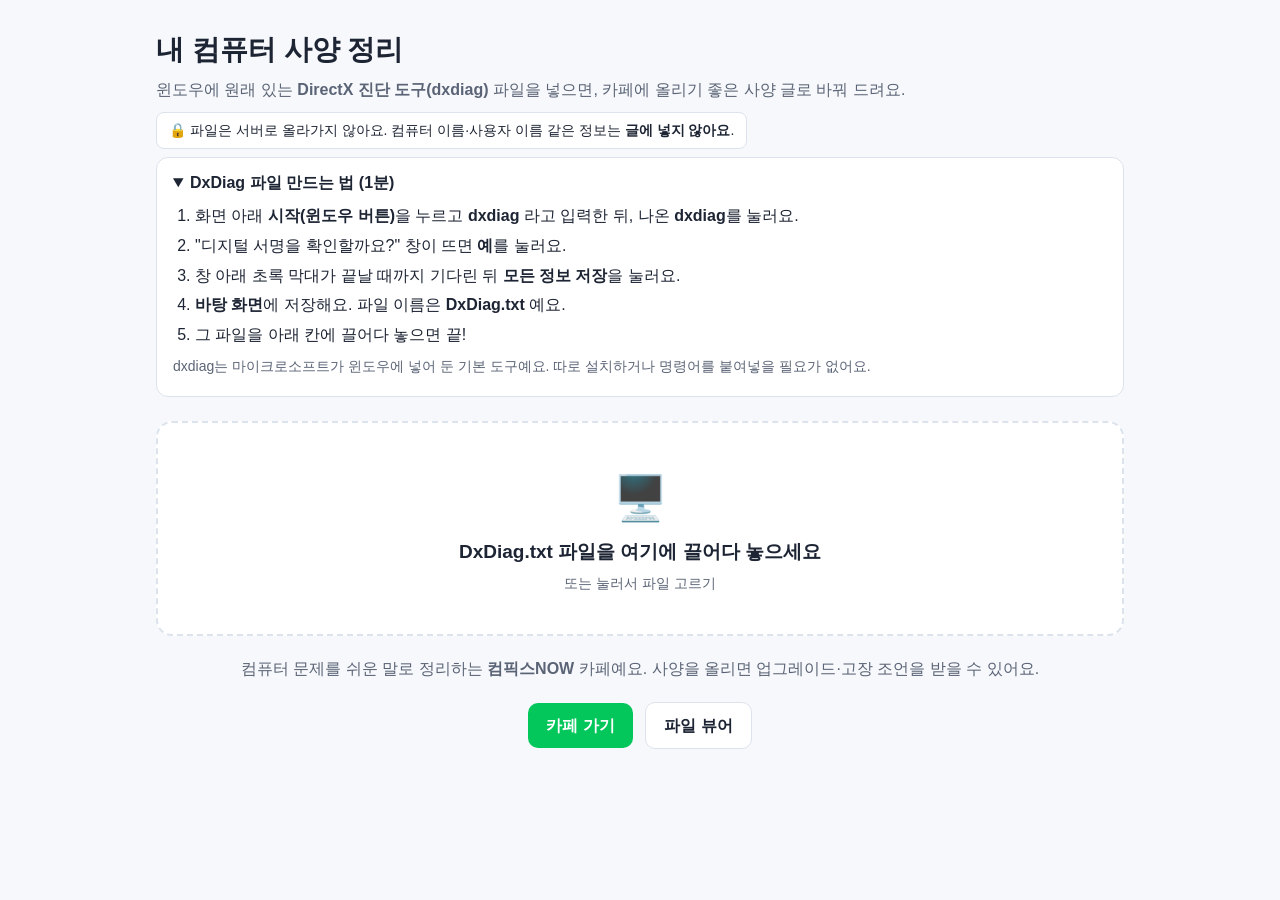
==== spec.html @ 7277a5c5 "DxDiag 파일로 내 컴퓨터 사양 정리 도구 추가(카페 사양 글용) Co-Authored-By: Claude Opus 5.5 <noreply@anthropic.com> Claud" ====
<!doctype html>
<html lang="ko">
<head>
<meta charset="utf-8">
<meta name="viewport" content="width=device-width, initial-scale=1">
<title>내 컴퓨터 사양 정리 - DxDiag 파일로 바로 | 컴픽스NOW</title>
<meta name="description" content="윈도우 기본 도구 DxDiag로 저장한 파일을 넣으면 CPU·램·그래픽카드·저장장치 사양을 카페에 올리기 좋은 글로 정리해 드려요. 설치 없이, 파일은 내 컴퓨터 밖으로 나가지 않아요.">
<link rel="stylesheet" href="style.css">
</head>
<body>
<header class="top">
  <h1>내 컴퓨터 사양 정리</h1>
  <p class="sub">윈도우에 원래 있는 <b>DirectX 진단 도구(dxdiag)</b> 파일을 넣으면, 카페에 올리기 좋은 사양 글로 바꿔 드려요.</p>
  <p class="safe">🔒 파일은 서버로 올라가지 않아요. 컴퓨터 이름·사용자 이름 같은 정보는 <b>글에 넣지 않아요</b>.</p>
</header>

<main>
  <details class="types" open>
    <summary>DxDiag 파일 만드는 법 (1분)</summary>
    <ol class="steps">
      <li>화면 아래 <b>시작(윈도우 버튼)</b>을 누르고 <b>dxdiag</b> 라고 입력한 뒤, 나온 <b>dxdiag</b>를 눌러요.</li>
      <li>"디지털 서명을 확인할까요?" 창이 뜨면 <b>예</b>를 눌러요.</li>
      <li>창 아래 초록 막대가 끝날 때까지 기다린 뒤 <b>모든 정보 저장</b>을 눌러요.</li>
      <li><b>바탕 화면</b>에 저장해요. 파일 이름은 <b>DxDiag.txt</b> 예요.</li>
      <li>그 파일을 아래 칸에 끌어다 놓으면 끝!</li>
    </ol>
    <p class="note">dxdiag는 마이크로소프트가 윈도우에 넣어 둔 기본 도구예요. 따로 설치하거나 명령어를 붙여넣을 필요가 없어요.</p>
  </details>

  <label id="drop" class="drop" for="pick">
    <input id="pick" type="file" accept=".txt,text/plain" hidden>
    <span class="big">🖥️</span>
    <span class="t1">DxDiag.txt 파일을 여기에 끌어다 놓으세요</span>
    <span class="t2">또는 눌러서 파일 고르기</span>
  </label>

  <section id="result" hidden>
    <div id="warn"></div>
    <div class="bar">
      <button id="copy" class="primary">📋 글 복사하기</button>
      <a class="btn" id="post" href="https://cafe.naver.com/f-e/cafes/31647359/menus/9" target="_blank" rel="noopener">카페에 올리러 가기</a>
      <span class="hint" id="copied"></span>
    </div>
    <textarea id="out" class="out" rows="16" spellcheck="false"></textarea>
    <p class="note">아래 [궁금한 점] 칸을 채워서 올리면 더 정확하게 조언받을 수 있어요. 글 내용은 여기서 바로 고칠 수 있어요.</p>
  </section>
</main>

<footer class="help">
  <p>컴퓨터 문제를 쉬운 말로 정리하는 <b>컴픽스NOW</b> 카페예요. 사양을 올리면 업그레이드·고장 조언을 받을 수 있어요.</p>
  <a class="btn" href="https://cafe.naver.com/comfixnow" target="_blank" rel="noopener">카페 가기</a>
  <a class="btn btn2" href="./">파일 뷰어</a>
</footer>

<script type="module" src="spec.js"></script>
</body>
</html>
---- style.css ----
:root{--bg:#f6f8fb;--card:#fff;--ink:#1d2433;--sub:#5b6476;--line:#dde3ec;--accent:#2f6fed;--warn:#fff4e5;--warnline:#f0a33a;--danger:#fdecec;--dangerline:#e5484d}
@media (prefers-color-scheme:dark){:root{--bg:#14171d;--card:#1d222b;--ink:#e8ecf3;--sub:#a3adbf;--line:#323a48;--accent:#6b9bff;--warn:#3a2d17;--warnline:#c98a2e;--danger:#3b1c1e;--dangerline:#e5484d}}
*{box-sizing:border-box}
body{margin:0;background:var(--bg);color:var(--ink);font-family:-apple-system,BlinkMacSystemFont,"Apple SD Gothic Neo","Malgun Gothic","Noto Sans KR",sans-serif;line-height:1.6}
.top,main,.help{max-width:1000px;margin:0 auto;padding:0 16px}
.top{padding-top:28px}
h1{margin:0 0 4px;font-size:28px}
.sub{margin:0;color:var(--sub)}
.safe{display:inline-block;margin:10px 0 0;padding:6px 12px;border-radius:8px;background:var(--card);border:1px solid var(--line);font-size:14px}
.drop{display:flex;flex-direction:column;align-items:center;gap:4px;margin:20px 0;padding:40px 16px;border:2px dashed var(--line);border-radius:16px;background:var(--card);cursor:pointer;text-align:center;transition:.15s}
.drop:hover,.drop.over{border-color:var(--accent);background:color-mix(in srgb,var(--accent) 8%,var(--card))}
.drop .big{font-size:44px}.drop .t1{font-size:19px;font-weight:700}.drop .t2{color:var(--sub);font-size:14px}
.info{display:flex;flex-wrap:wrap;gap:8px 16px;align-items:center;padding:12px 16px;background:var(--card);border:1px solid var(--line);border-radius:12px;font-size:14px}
.info .name{font-weight:700;font-size:16px;word-break:break-all}
.tag{padding:2px 8px;border-radius:6px;background:color-mix(in srgb,var(--accent) 15%,transparent);color:var(--accent);font-weight:600}
.msg{margin:12px 0;padding:12px 16px;border-radius:12px;border:1px solid var(--warnline);background:var(--warn)}
.msg.danger{border-color:var(--dangerline);background:var(--danger)}
.msg b{display:block;margin-bottom:2px}
.viewer{margin:12px 0 24px;background:var(--card);border:1px solid var(--line);border-radius:12px;padding:12px;overflow:auto;max-height:80vh}
.viewer img,.viewer canvas,.viewer video{max-width:100%;height:auto;display:block;margin:0 auto 12px}
.viewer svg{max-width:100%;height:auto;display:block;margin:0 auto 12px;background:#fff;box-shadow:0 1px 4px #0002}
.viewer pre{white-space:pre-wrap;word-break:break-all;margin:0;font-size:14px}
.tabs{display:flex;gap:6px;flex-wrap:wrap;margin-bottom:10px}
.tabs button,.bar button,.bar a{padding:6px 12px;border:1px solid var(--line);border-radius:8px;background:var(--card);color:var(--ink);cursor:pointer;font-size:14px;text-decoration:none}
.tabs button.on{background:var(--accent);border-color:var(--accent);color:#fff}
.bar{display:flex;gap:8px;align-items:center;flex-wrap:wrap;margin-bottom:10px}
.sheet table{border-collapse:collapse;font-size:13px;background:#fff;color:#111}
.sheet td,.sheet th{border:1px solid #cfd6e0;padding:3px 6px;white-space:nowrap}
.page{background:#fff;box-shadow:0 1px 4px #0003;margin:0 auto 14px}
.ziplist{list-style:none;padding:0;margin:0}
.ziplist li{padding:6px 4px;border-bottom:1px solid var(--line)}
.ziplist button{background:none;border:0;color:var(--accent);cursor:pointer;font-size:14px;text-align:left;padding:0}
.loading{color:var(--sub);padding:20px;text-align:center}
.types{margin:8px 0 24px;padding:12px 16px;background:var(--card);border:1px solid var(--line);border-radius:12px}
.types summary{cursor:pointer;font-weight:700}.types ul{margin:8px 0 0;padding-left:20px}
.help{padding-bottom:40px;text-align:center;color:var(--sub)}
.btn{display:inline-block;padding:10px 18px;border-radius:10px;background:#03c75a;color:#fff;font-weight:700;text-decoration:none}
.docx-wrapper{background:transparent!important;padding:0!important}
.guide:empty{display:none}
.guide{margin:-12px 0 24px;padding:12px 16px;background:var(--card);border:1px solid var(--line);border-radius:12px;font-size:15px}
.guide a{color:var(--accent);font-weight:700}
.guide span{color:var(--sub);font-size:13px}
.help .btn{margin:4px}
.btn2{background:var(--card);color:var(--ink);border:1px solid var(--line)}
.member{margin:8px 0 0;padding:6px 12px;border-radius:8px;border:1px solid var(--warnline);background:var(--warn);font-size:14px;display:inline-block}
.member.ok{border-color:#2fb36b;background:color-mix(in srgb,#2fb36b 12%,var(--card))}
.bar button.edit,.bar button.primary{background:var(--accent);border-color:var(--accent);color:#fff;font-weight:700}
.bar button.on{outline:2px solid var(--accent)}
.bar.sticky{position:sticky;top:0;z-index:5;background:var(--card);padding:6px 0}
.bar .hint{color:var(--sub);font-size:13px}
.bar select{padding:5px;border-radius:8px;border:1px solid var(--line);background:var(--card);color:var(--ink)}
.pbox{margin:0 auto 18px;width:fit-content}
.pbox.removed .pwrap{opacity:.25}
.pctl{display:flex;gap:6px;align-items:center;margin-bottom:4px;font-size:13px}
.pctl button{padding:3px 8px;border:1px solid var(--line);border-radius:6px;background:var(--card);color:var(--ink);cursor:pointer;font-size:12px}
.pwrap{position:relative}
.pwrap canvas.page{margin:0;max-width:none}
.layer{position:absolute;inset:0}
.placing .layer{cursor:crosshair}
.oitem{position:absolute;padding:0}
.otext{min-width:40px;min-height:1em;outline:1px dashed var(--accent);color:#000;background:#ffffff80;line-height:1.3;white-space:pre;font-family:"Apple SD Gothic Neo","Malgun Gothic","Noto Sans KR",sans-serif}
.osign{width:150px;display:block;outline:1px dashed var(--accent);margin:0}
.ohandle,.odel{position:absolute;top:-20px;width:20px;height:20px;line-height:20px;text-align:center;border-radius:50%;background:var(--accent);color:#fff;font-size:13px;cursor:move;user-select:none}
.ohandle{left:-2px}.odel{left:22px;background:#e5484d;cursor:pointer}
.modal{position:fixed;inset:0;background:#0008;display:flex;align-items:center;justify-content:center;z-index:50;padding:16px}
.modal-in{background:var(--card);border-radius:14px;padding:16px;max-width:640px;width:100%}
.pad{width:100%;height:auto;background:#fff;border:1px solid var(--line);border-radius:8px;margin:10px 0;touch-action:none;display:block}
.pw{padding:8px 10px;font-size:16px;border:1px solid var(--line);border-radius:8px;width:160px;margin-top:8px}
.pwbtn{padding:8px 14px;border-radius:8px;border:0;background:var(--accent);color:#fff;font-weight:700;cursor:pointer}
.pwmsg{color:var(--dangerline);font-size:13px}
.pw{width:260px;max-width:100%}
.steps{margin:8px 0;padding-left:22px}.steps li{margin:4px 0}
.note{color:var(--sub);font-size:14px;margin:6px 0}
.out{width:100%;margin:4px 0;padding:12px;border:1px solid var(--line);border-radius:12px;background:var(--card);color:var(--ink);font:14px/1.6 ui-monospace,Menlo,Consolas,"Malgun Gothic",monospace;resize:vertical}
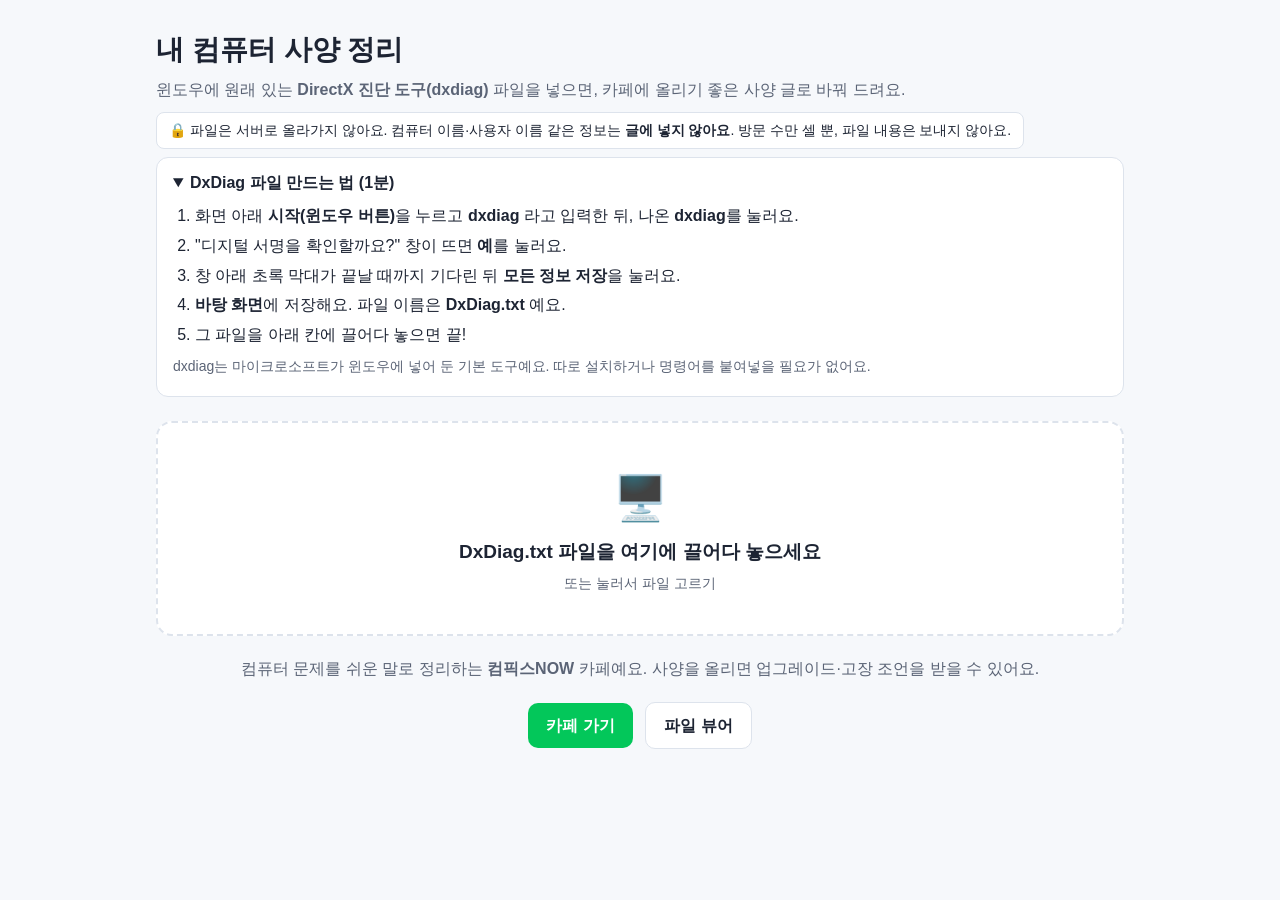
==== commit 44fb0ce9: "방문 기록 추가 (GoatCounter, 쿠키 없음, 파일 이름·내용은 보내지 않음) 방문 수와 이벤트(open-형식, edit-gate/member/unlock, spec-ok/" ====
--- a/spec.html
+++ b/spec.html
@@ -11,7 +11,7 @@
 <header class="top">
   <h1>내 컴퓨터 사양 정리</h1>
   <p class="sub">윈도우에 원래 있는 <b>DirectX 진단 도구(dxdiag)</b> 파일을 넣으면, 카페에 올리기 좋은 사양 글로 바꿔 드려요.</p>
-  <p class="safe">🔒 파일은 서버로 올라가지 않아요. 컴퓨터 이름·사용자 이름 같은 정보는 <b>글에 넣지 않아요</b>.</p>
+  <p class="safe">🔒 파일은 서버로 올라가지 않아요. 컴퓨터 이름·사용자 이름 같은 정보는 <b>글에 넣지 않아요</b>. 방문 수만 셀 뿐, 파일 내용은 보내지 않아요.</p>
 </header>
 
 <main>
